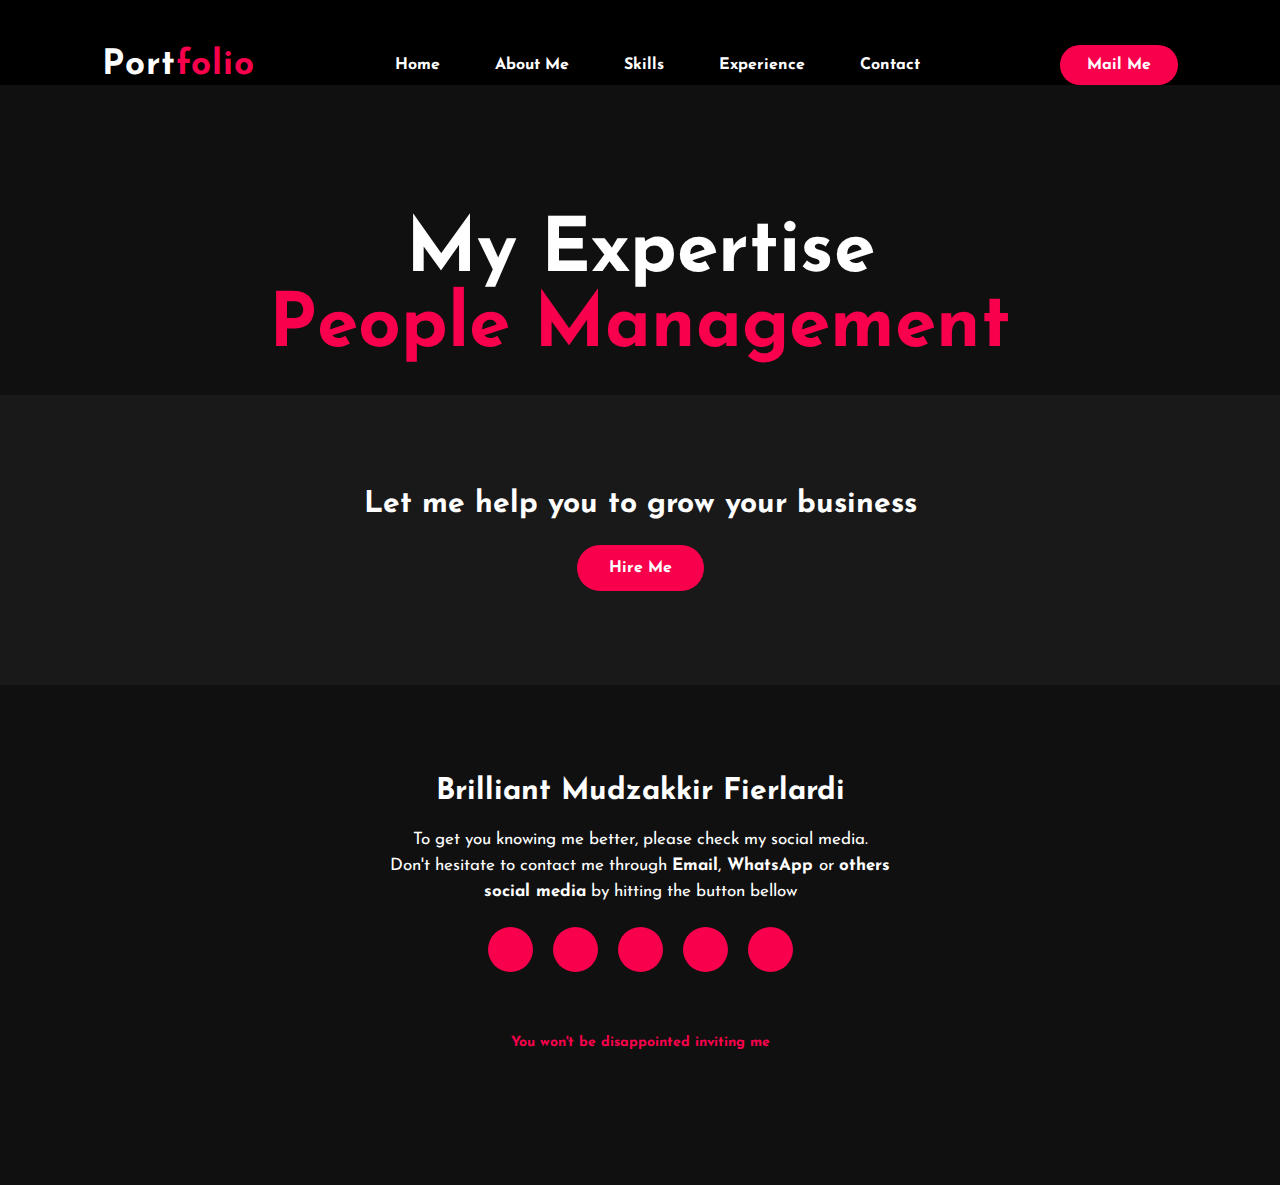
==== people-management.html @ 0906aec2 "Update people-management.html" ====
<!DOCTYPE html>
<html>
<head>
	<title>Portfolio website</title>
	<link rel="stylesheet" type="text/css" href="css/style.css">

	<link rel="preconnect" href="https://fonts.gstatic.com">
  <link href="https://fonts.googleapis.com/css2?family=Josefin+Sans:ital,wght@0,100;0,200;0,300;0,400;0,500;0,600;0,700;1,100;1,200;1,300;1,400;1,500;1,600;1,700&display=swap" rel="stylesheet">

  <link rel="stylesheet" href="https://cdnjs.cloudflare.com/ajax/libs/font-awesome/5.15.3/css/all.min.css" integrity="sha512-iBBXm8fW90+nuLcSKlbmrPcLa0OT92xO1BIsZ+ywDWZCvqsWgccV3gFoRBv0z+8dLJgyAHIhR35VZc2oM/gI1w==" crossorigin="anonymous" referrerpolicy="no-referrer" />
</head>
	
	<!----HOME---->
	<div style="background-color:black;">
		<nav>
			<h2 class="logo">Port<span>folio</span></h2>
			<ul>
				<li><a href="index.html#home">Home</a></li>
				<li><a href="index.html#about">About Me</a></li>
				<li><a href="index.html#skills">Skills</a></li>
				<li><div class="dropdown"><a href="#experience">Experience
					<div class="dropdown-content">
						<a href="#experience">Team Lead Customer Service</a>
						<a href="#experience">Nakawan Culture Engagement</a>
						<a href="#experience">Customer Service Multichannel</a>
						<a href="#experience">Team Lead Teacher</a>
				</a></div></li>
				<li><a href="#contact-me">Contact</a></li>
			</ul>

			<a href="mailto: brilliantmudzakkir@gmail.com" class="btn">Mail Me</a>
		</nav>
	</div>
	
	<!-----SKIILS OR EXPERTISE----------->
	<div class="service">
		<div class="title">
			<h2>My Expertise
			<br><span>People Management</span></br></h2>
		</div>

	<!-- Main -->

	
	
	<!------Contact Me------>
	<article id="contact-me">
	<div class="contact-me">
		<p>Let me help you to grow your business</p>
		<a class="button-two" href="mailto: brilliantmudzakkir@gmail.com">Hire Me</a>
	</div>
	</article>

	<!------footer start--------->
	<footer>
		<p>Brilliant Mudzakkir Fierlardi</p>
		<p>To get you knowing me better, please check my social media.
		<br>Don't hesitate to contact me through <strong>Email</strong>,<strong> WhatsApp </strong>or <strong>others social media</strong> by hitting the button bellow</br></p>
		<div class="social">
			<a href="https://facebook.com/YuuichirouBilly"><i class="fab fa-facebook-f"></i></a>
			<a href="https://instagram.com/yuuichirou_billy"><i class="fab fa-instagram"></i></a>
			<a href="https://id.linkedin.com/in/brilliant-mudzakkir"><i class="fab fa-linkedin-in"></i></a>
			<a href="https://wa.me/6289616772686"><i class="fab fa-whatsapp"></i></a>
			<a href="mailto: brilliantmudzakkir@gmail.com"><i class="fab fa-laptop"></i></a>
		</div>
		<p class="end"><strong>You won't be disappointed inviting me</strong></p>
	</footer>
</body>
</html>
---- css/style.css ----
.dropdown {
  position: relative;
  display: inline-block;
}

.dropdown-content {
  display: none;
  position: absolute;
  background-color: #1b1c1d;
  min-width: 160px;
  box-shadow: 0px 8px 16px 0px rgba(0,0,0,0.8);
  z-index: 1;
}

.dropdown-content a {
  color: white;
  padding: 12px 12px;
  text-decoration: none;
  display: block;
}

.dropdown-content a:hover {background-color: #1b1c1d}

.dropdown:hover .dropdown-content {
  display: block;
}


*{
	padding: 0;
	margin: 0;
	font-family: 'Josefin Sans', sans-serif;
	box-sizing: border-box;
}
.hero{
	height: 100vh;
	width: 100%;
	background-image: url(../img/background1.jpg);
	background-size: cover;
	background-position: center;
}
nav{
	display: flex;
	align-items: center;
	justify-content: space-between;
	padding-top: 45px;
	padding-left: 8%;
	padding-right: 8%;
}
.logo{
	color: white;
	font-size: 35px;
	letter-spacing: 1px;
	cursor: pointer;
}
span{
	color: #f9004d;
}
nav ul li{
	list-style-type: none;
	display: inline-block;
	padding: 10px  25px;
}
nav ul li a{
	color: white;
	text-decoration: none;
	font-weight: bold;
	text-transform: capitalize;
}
nav ul li a:hover{
	color: #f9004d;
	transition: .4s;
}
.btn{
	background-color:#f9004d;
	color: white;
	text-decoration: none;
	border: 2px solid transparent;
	font-weight: bold;
	padding: 10px 25px;
	border-radius: 30px;
	transition: transform .4s; 
}
.btn:hover{
	transform: scale(1.2);
}
.content{
	position: absolute;
	top: 50%;
	left:8%;
	transform: translateY(-50%);
}
h1{
	color: white;
	margin: 20px 0px 20px;
	font-size: 75px;
}
h3{
	color: white;
	font-size: 25px;
	margin-bottom: 50px;
}
h4{
	color: #fcfc;
	letter-spacing: 2px;
	font-size: 20px;
}
.newslatter form{
	width: 380px;
	max-width: 100%;
	position: relative;
}
.newslatter form input:first-child{
	display: inline-block;
	width: 100%;
	padding: 14px 130px 14px 15px;
	border: 2px solid #f9004d;
	outline: none;
	border-radius: 30px;
}
.newslatter form input:last-child{
	position: absolute;
	display: inline-block;
	outline: none;
	border: none;
	padding: 10px 30px;
	border-radius: 30px;
	background-color:#f9004d;
	color: white;
	box-shadow: 0px 0px 5px #000, 0px 0px 15px #858585;
	top: 6px;
	right: 6px; 
}

.about{
	width: 100%;
	padding: 100px 0px;
	background-color: #191919;
}
.about img{
	height: auto;
	width: 430px;
}
.about-text{
	width: 550px;
}
.main{
	width: 1130px;
	max-width: 95%;
	margin: 0 auto;
	display: flex;
	align-items: center;
	justify-content: space-around;
}
.about-text h2{
	color: white;
	font-size: 75px;
	text-transform: capitalize;
	margin-bottom: 20px;
}
.about-text h5{
	color: white;
	letter-spacing: 2px;
	font-size: 22px;
	margin-bottom: 25px;
	text-transform: capitalize;
}
.about-text p{
	color: #fcfc;
	letter-spacing: 1px;
	line-height: 28px;
	font-size: 18px;
	margin-bottom: 45px;
}
button{
	background-color:#f9004d;
	color: white;
	text-decoration: none;
	border: 2px solid transparent;
	font-weight: bold;
	padding: 13px 30px;
	border-radius: 30px;
	transition: .4s; 
}
button:hover{
	background-color: transparent;
	border: 2px solid #f9004d;
	cursor: pointer;
}

.service{
	background: #101010;
	width: 100%;
	padding: 100px 0px;
}
.title h2{
	color: white;
	font-size: 75px;
	width: 1130px;
	margin: 30px auto;
	text-align: center;
}
.box{
	display: flex;
	justify-content: center;
	align-items: center;
	min-height: 400px;
}
.card{
	height: 450px;
	width: 340px;
	padding: 20px 25px;
	background: #191919;
	border-radius: 20px;
	margin: 15px;
	position: relative;
	overflow: hidden;
	text-align: center;
}
.card i{
	font-size: 50px;
	display: block;
	text-align: center;
	margin: 20px 0px;
	color: #f9004d;

}
h5{
	color: white;
	font-size: 23px;
	margin-bottom: 15px;
}
.pra p{
	color: #fcfc;
	font-size: 15px;
	line-height: 25px;
	margin-bottom: 20px;
}
.card .button{
	background-color:#f9004d;
	color: white;
	text-decoration: none;
	border: 2px solid transparent;
	font-weight: bold;
	padding: 9px 22px;
	border-radius: 30px;
	transition: .4s; 
}
.card .button:hover{
	background-color: transparent;
	border: 2px solid #f9004d;
	cursor: pointer;
}
.contact-me{
	width: 100%;
	height: 290px;
	background: #191919;
	display: flex;
	align-items: center;
	flex-direction: column;
	justify-content: center;
}
.contact-me p{
	color: white;
	font-size: 30px;
	font-weight: bold;
	margin-bottom: 25px;
}
.contact-me .button-two{
	background-color:#f9004d;
	color: white;
	text-decoration: none;
	border: 2px solid transparent;
	font-weight: bold;
	padding: 13px 30px;
	border-radius: 30px;
	transition: .4s; 
}
.contact-me .button-two:hover{
	background-color: transparent;
	border: 2px solid #f9004d;
	cursor: pointer;
}
footer{
	position: relative;
	width: 100%;
	height: 400px;
	background: #101010;
	display: flex;
	flex-direction: column;
	align-items: center;
	justify-content: center;
}
footer p:nth-child(1){
	font-size: 30px;
	color: white;
	margin-bottom: 20px;
	font-weight: bold;
}
footer p:nth-child(2){
	color: white;
	font-size: 17px;
	width: 500px;
	text-align: center;
	line-height: 26px;
}
.social{
	display: flex;
}
.social a{
	width: 45px;
	height: 45px;
	display: flex;
	align-items: center;
	justify-content: center;
	background:  #f9004d;
	border-radius: 50%;
	margin: 22px 10px;
	color: white;
	text-decoration: none;
	font-size: 20px;
}
.social a:hover{
	transform: scale(1.3);
	transition: .3s;
}
.end{
	position: absolute;
	color:#f9004d;
	bottom: 35px;
	font-size: 14px; 
}
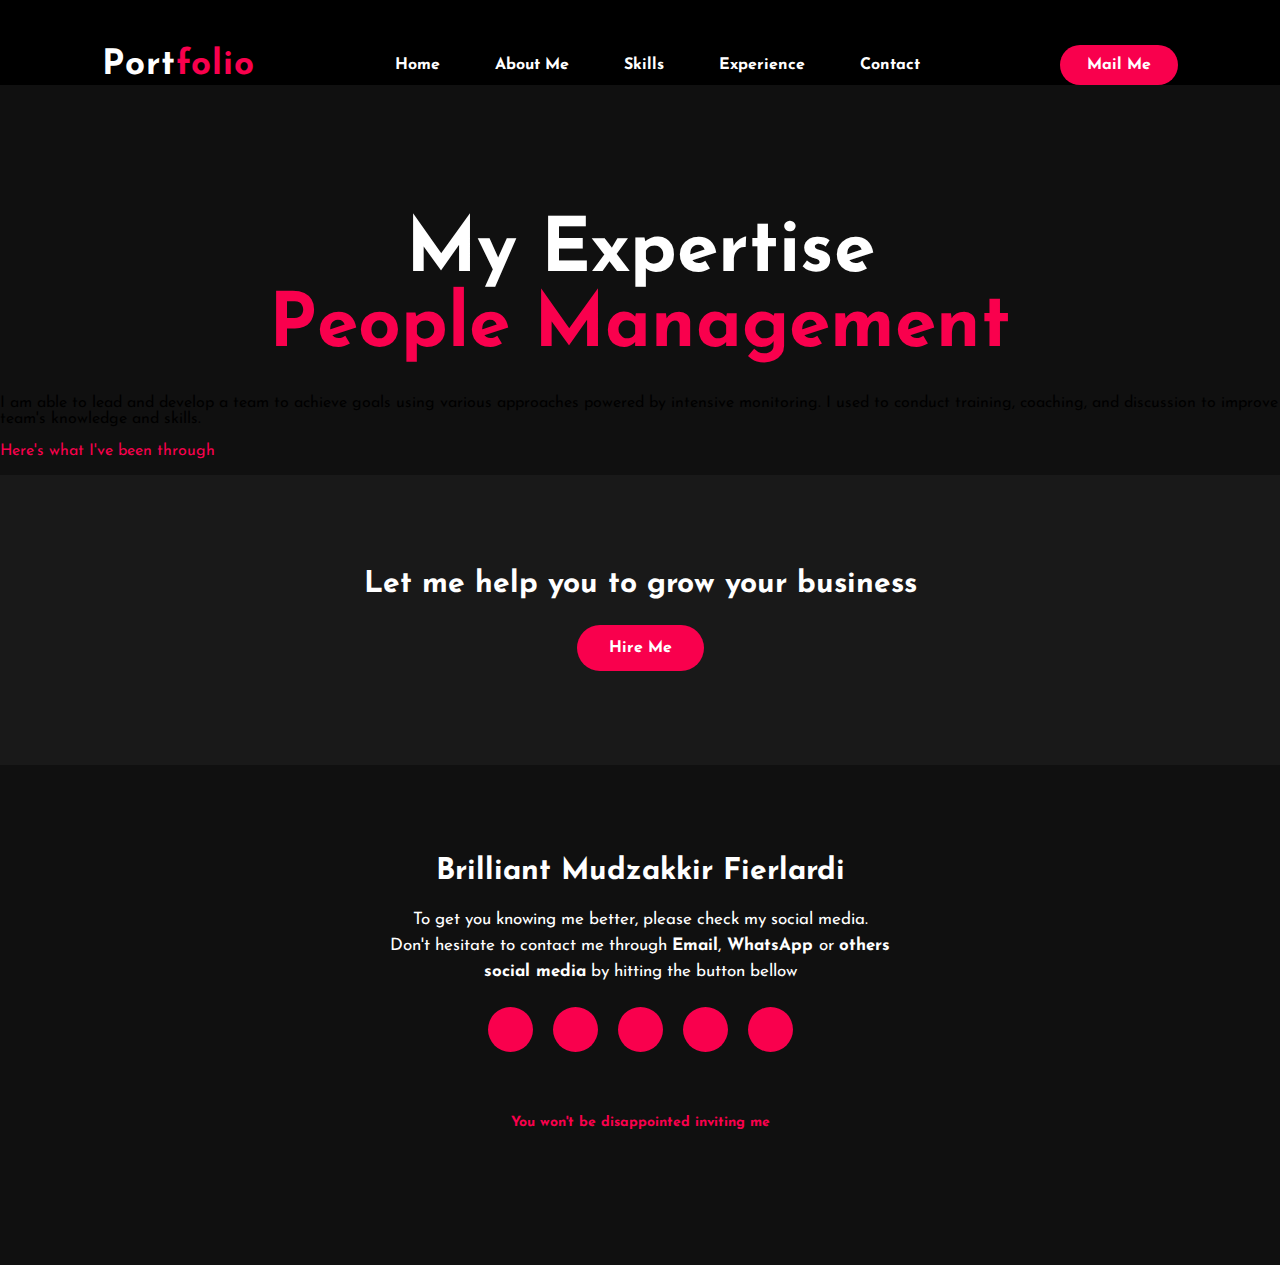
==== commit f48dda35: "Update people-management.html" ====
--- a/people-management.html
+++ b/people-management.html
@@ -20,10 +20,10 @@
 				<li><a href="index.html#skills">Skills</a></li>
 				<li><div class="dropdown"><a href="#experience">Experience
 					<div class="dropdown-content">
-						<a href="#experience">Team Lead Customer Service</a>
-						<a href="#experience">Nakawan Culture Engagement</a>
-						<a href="#experience">Customer Service Multichannel</a>
-						<a href="#experience">Team Lead Teacher</a>
+						<a href="index.html#experience">Team Lead Customer Service</a>
+						<a href="index.html#experience">Nakawan Culture Engagement</a>
+						<a href="index.html#experience">Customer Service Multichannel</a>
+						<a href="index.html#experience">Team Lead Teacher</a>
 				</a></div></li>
 				<li><a href="#contact-me">Contact</a></li>
 			</ul>
@@ -37,6 +37,10 @@
 		<div class="title">
 			<h2>My Expertise
 			<br><span>People Management</span></br></h2>
+			<div>
+				<p>I am able to lead and develop a team to achieve goals using various approaches powered by intensive monitoring. I used to conduct training, coaching, and discussion to improve team's knowledge and skills.</p>
+				<br><p><span>Here's what I've been through</span></p></br>
+			</div>	
 		</div>
 
 	<!-- Main -->
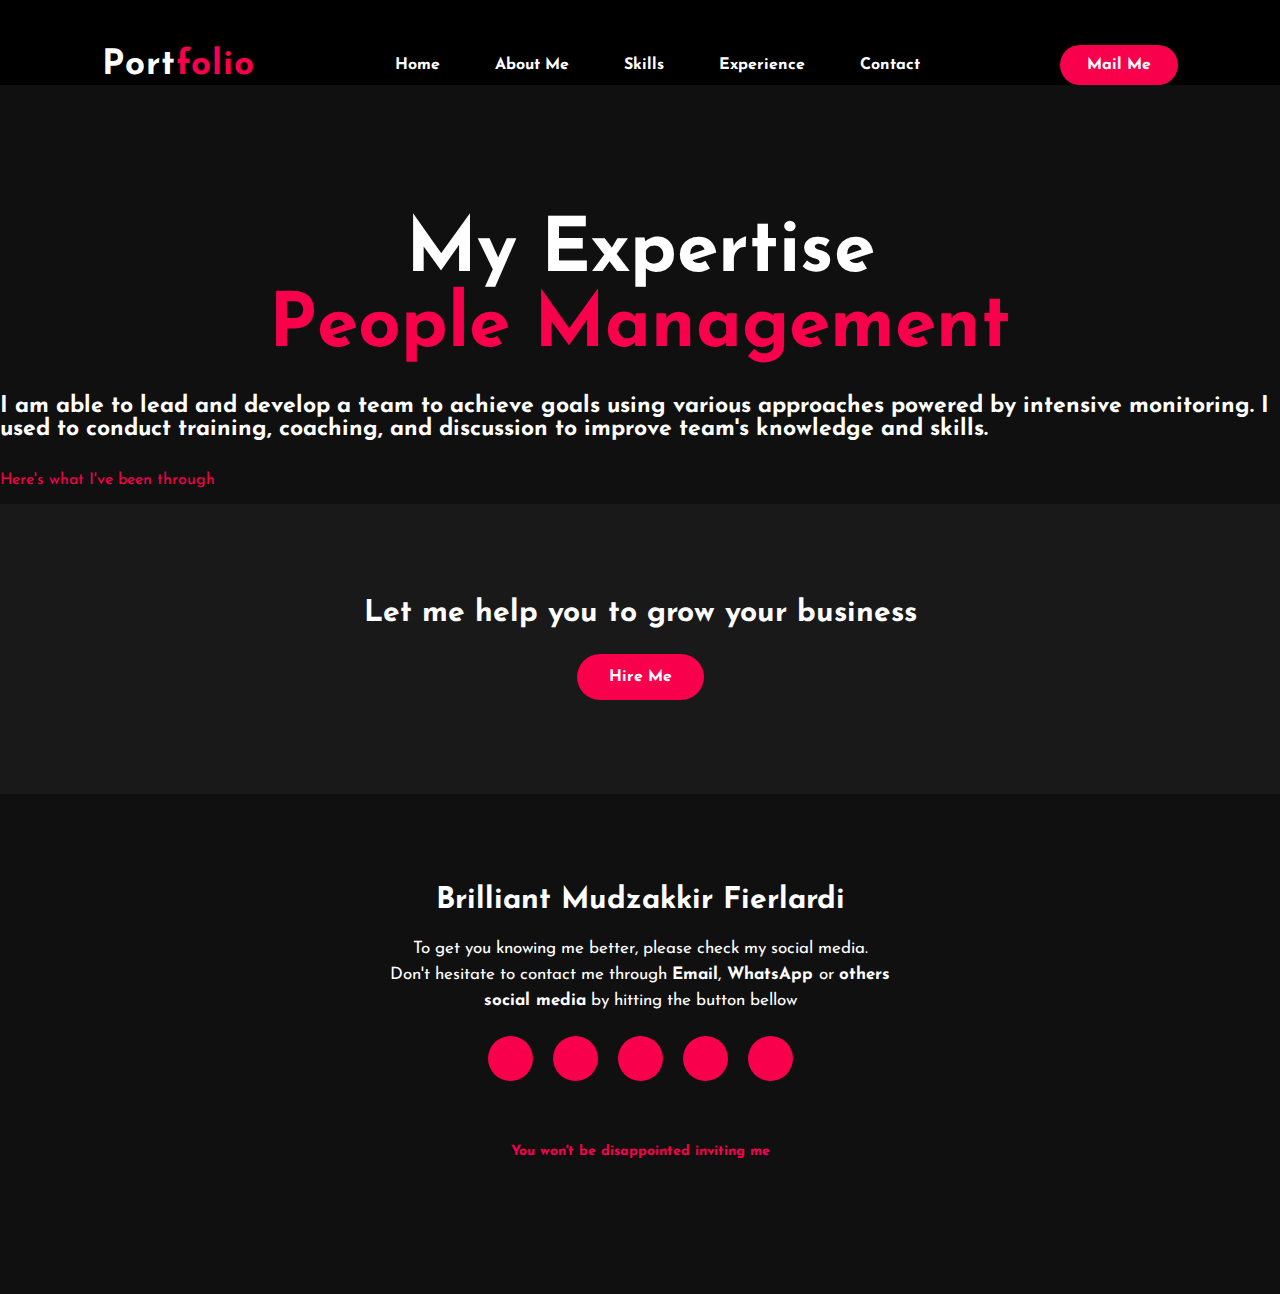
==== commit 40c35dfd: "Update people-management.html" ====
--- a/people-management.html
+++ b/people-management.html
@@ -37,10 +37,8 @@
 		<div class="title">
 			<h2>My Expertise
 			<br><span>People Management</span></br></h2>
-			<div>
-				<p>I am able to lead and develop a team to achieve goals using various approaches powered by intensive monitoring. I used to conduct training, coaching, and discussion to improve team's knowledge and skills.</p>
-				<br><p><span>Here's what I've been through</span></p></br>
-			</div>	
+			<p><h5>I am able to lead and develop a team to achieve goals using various approaches powered by intensive monitoring. I used to conduct training, coaching, and discussion to improve team's knowledge and skills.</h5></p>
+			<br><p><span>Here's what I've been through</span></p></br>
 		</div>
 
 	<!-- Main -->
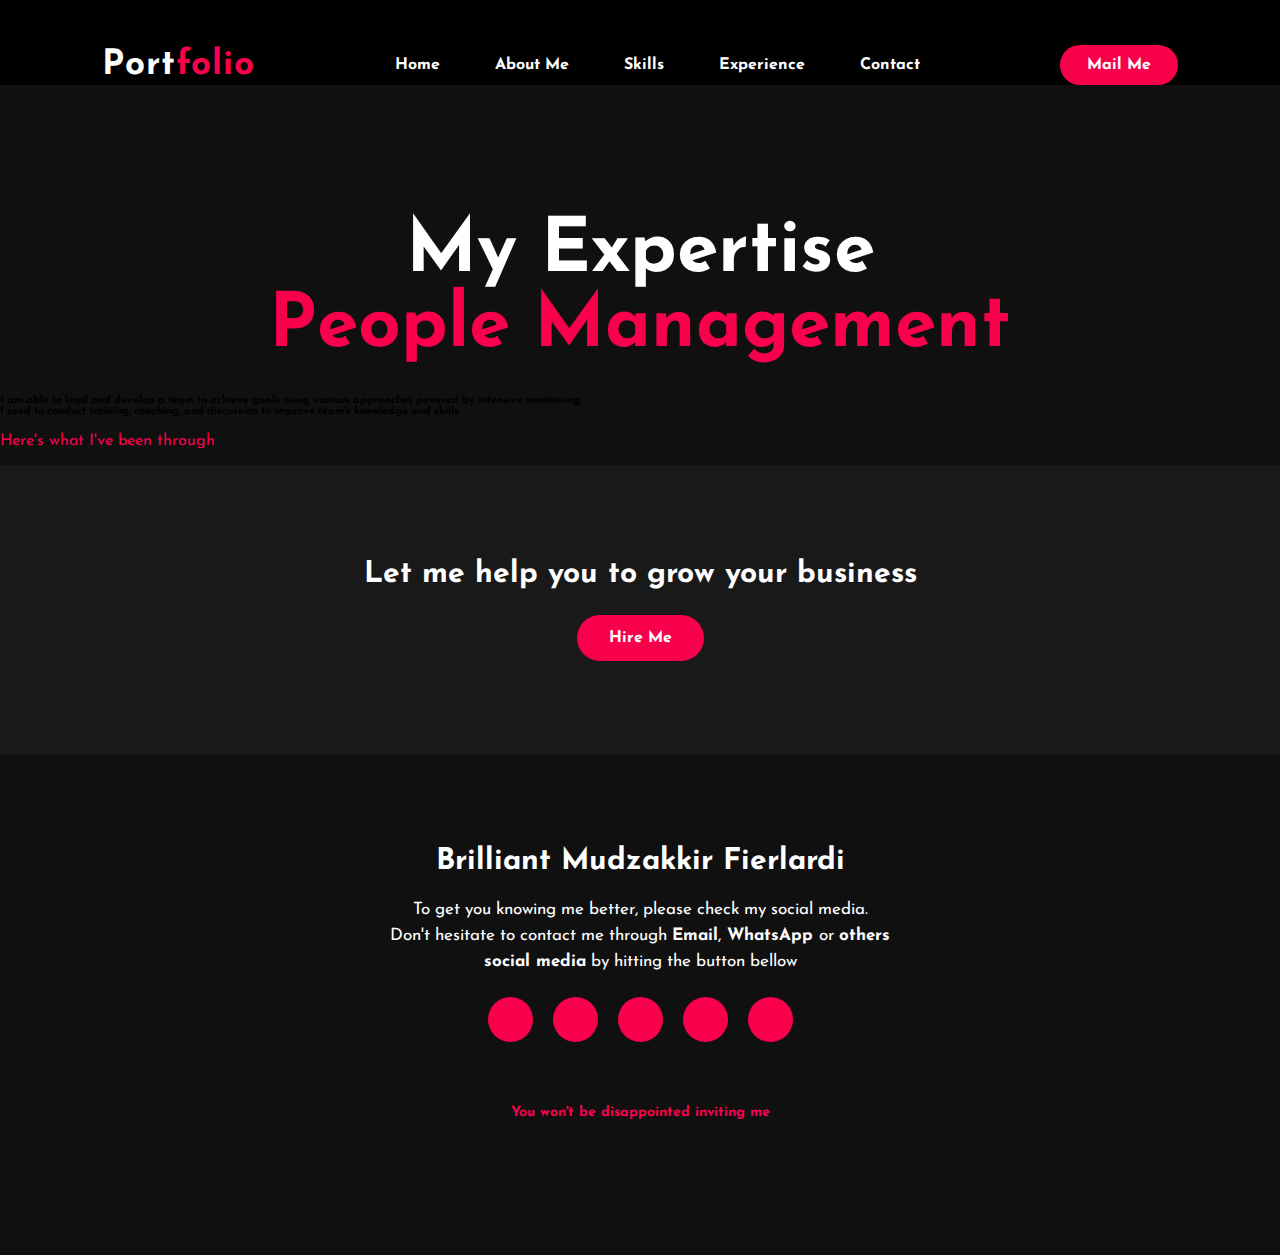
==== commit 36285f41: "Update people-management.html" ====
--- a/people-management.html
+++ b/people-management.html
@@ -37,7 +37,7 @@
 		<div class="title">
 			<h2>My Expertise
 			<br><span>People Management</span></br></h2>
-			<p><h5>I am able to lead and develop a team to achieve goals using various approaches powered by intensive monitoring. I used to conduct training, coaching, and discussion to improve team's knowledge and skills.</h5></p>
+			<p><h6 text-align: center;>I am able to lead and develop a team to achieve goals using various approaches powered by intensive monitoring. <br>I used to conduct training, coaching, and discussion to improve team's knowledge and skills.</br></h5></p>
 			<br><p><span>Here's what I've been through</span></p></br>
 		</div>
 
@@ -62,8 +62,8 @@
 			<a href="https://facebook.com/YuuichirouBilly"><i class="fab fa-facebook-f"></i></a>
 			<a href="https://instagram.com/yuuichirou_billy"><i class="fab fa-instagram"></i></a>
 			<a href="https://id.linkedin.com/in/brilliant-mudzakkir"><i class="fab fa-linkedin-in"></i></a>
+			<a href="mailto: brilliantmudzakkir@gmail.com"><i class="fa fa-comment"></i></a>
 			<a href="https://wa.me/6289616772686"><i class="fab fa-whatsapp"></i></a>
-			<a href="mailto: brilliantmudzakkir@gmail.com"><i class="fab fa-laptop"></i></a>
 		</div>
 		<p class="end"><strong>You won't be disappointed inviting me</strong></p>
 	</footer>
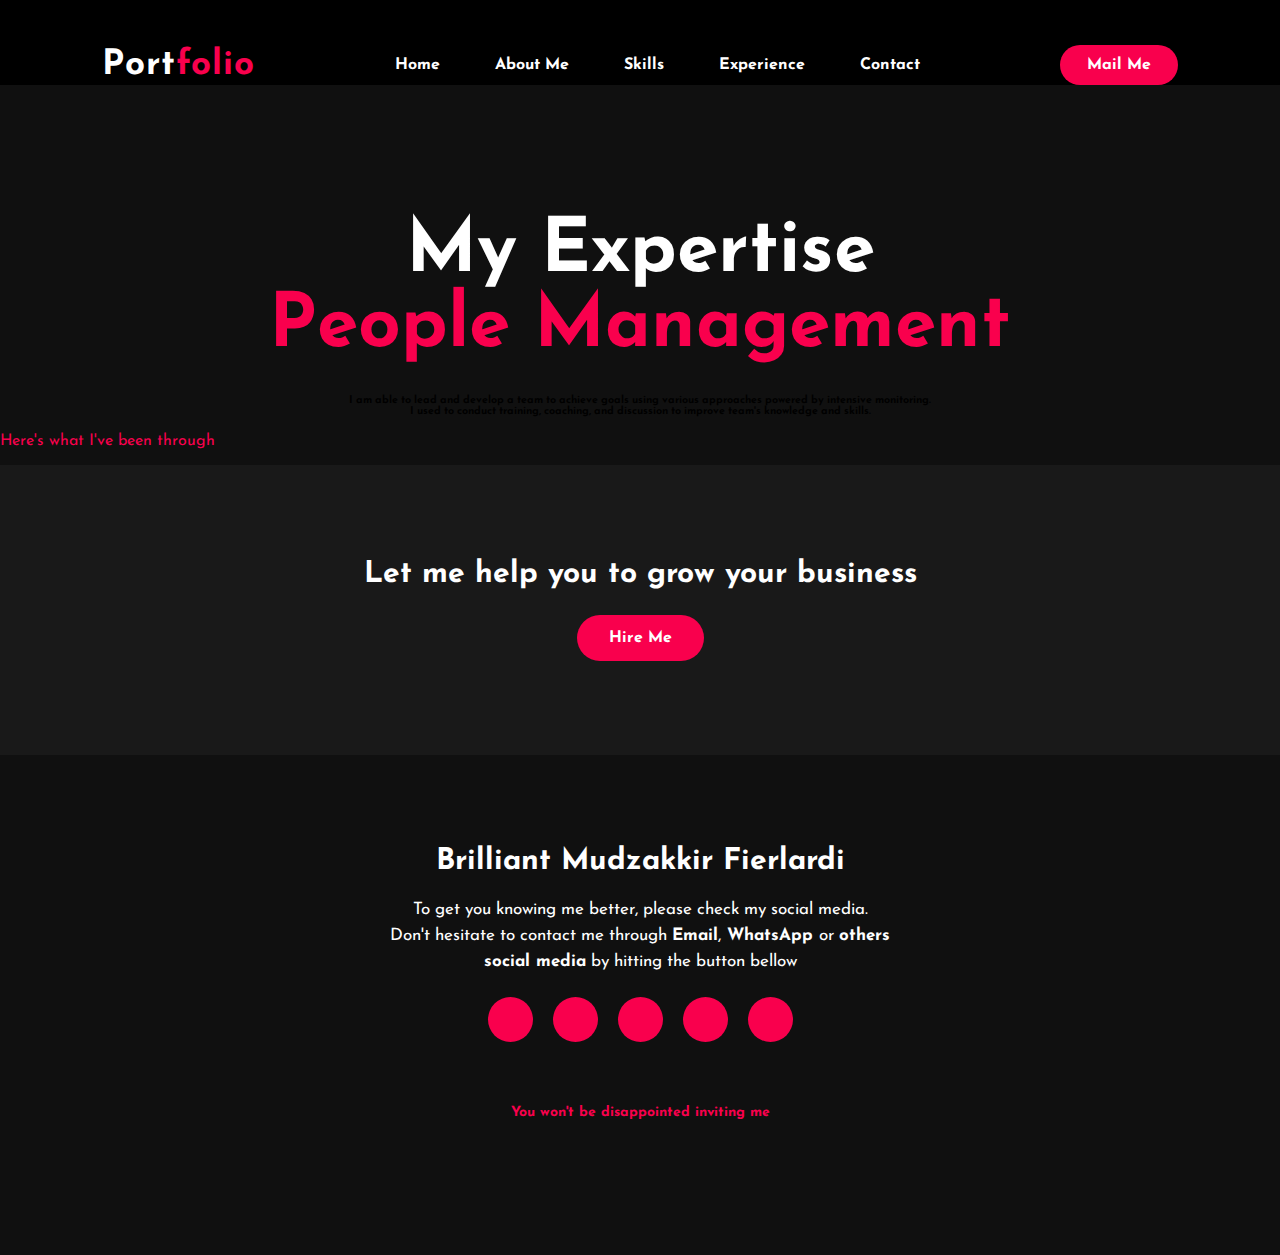
==== commit 78edfba3: "Update people-management.html" ====
--- a/people-management.html
+++ b/people-management.html
@@ -37,7 +37,7 @@
 		<div class="title">
 			<h2>My Expertise
 			<br><span>People Management</span></br></h2>
-			<p><h6 text-align: center;>I am able to lead and develop a team to achieve goals using various approaches powered by intensive monitoring. <br>I used to conduct training, coaching, and discussion to improve team's knowledge and skills.</br></h5></p>
+			<p><h6 style="text-align: center;">I am able to lead and develop a team to achieve goals using various approaches powered by intensive monitoring. <br>I used to conduct training, coaching, and discussion to improve team's knowledge and skills.</br></h5></p>
 			<br><p><span>Here's what I've been through</span></p></br>
 		</div>
 
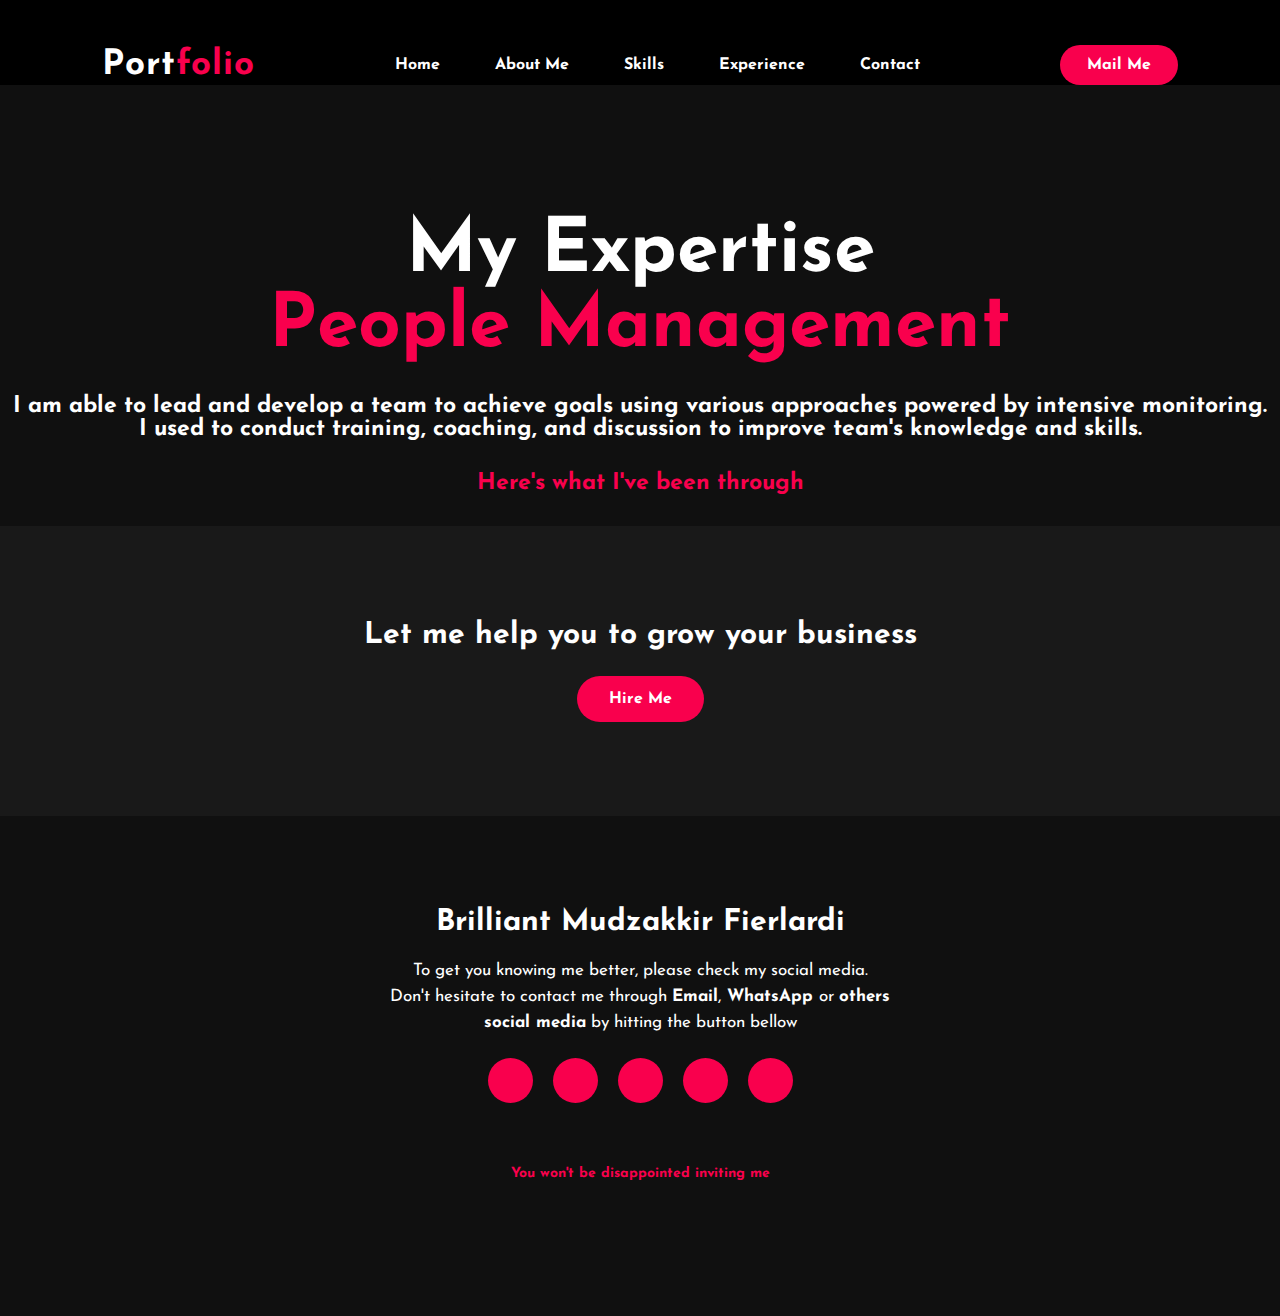
==== commit 6e21a7ce: "Update people-management.html" ====
--- a/people-management.html
+++ b/people-management.html
@@ -37,8 +37,8 @@
 		<div class="title">
 			<h2>My Expertise
 			<br><span>People Management</span></br></h2>
-			<p><h6 style="text-align: center;">I am able to lead and develop a team to achieve goals using various approaches powered by intensive monitoring. <br>I used to conduct training, coaching, and discussion to improve team's knowledge and skills.</br></h5></p>
-			<br><p><span>Here's what I've been through</span></p></br>
+			<h5 style="text-align: center;">I am able to lead and develop a team to achieve goals using various approaches powered by intensive monitoring. <br>I used to conduct training, coaching, and discussion to improve team's knowledge and skills.</br></h5></p>
+			<br><h5 style="text-align: center;"><span>Here's what I've been through</span></h5></br>
 		</div>
 
 	<!-- Main -->
